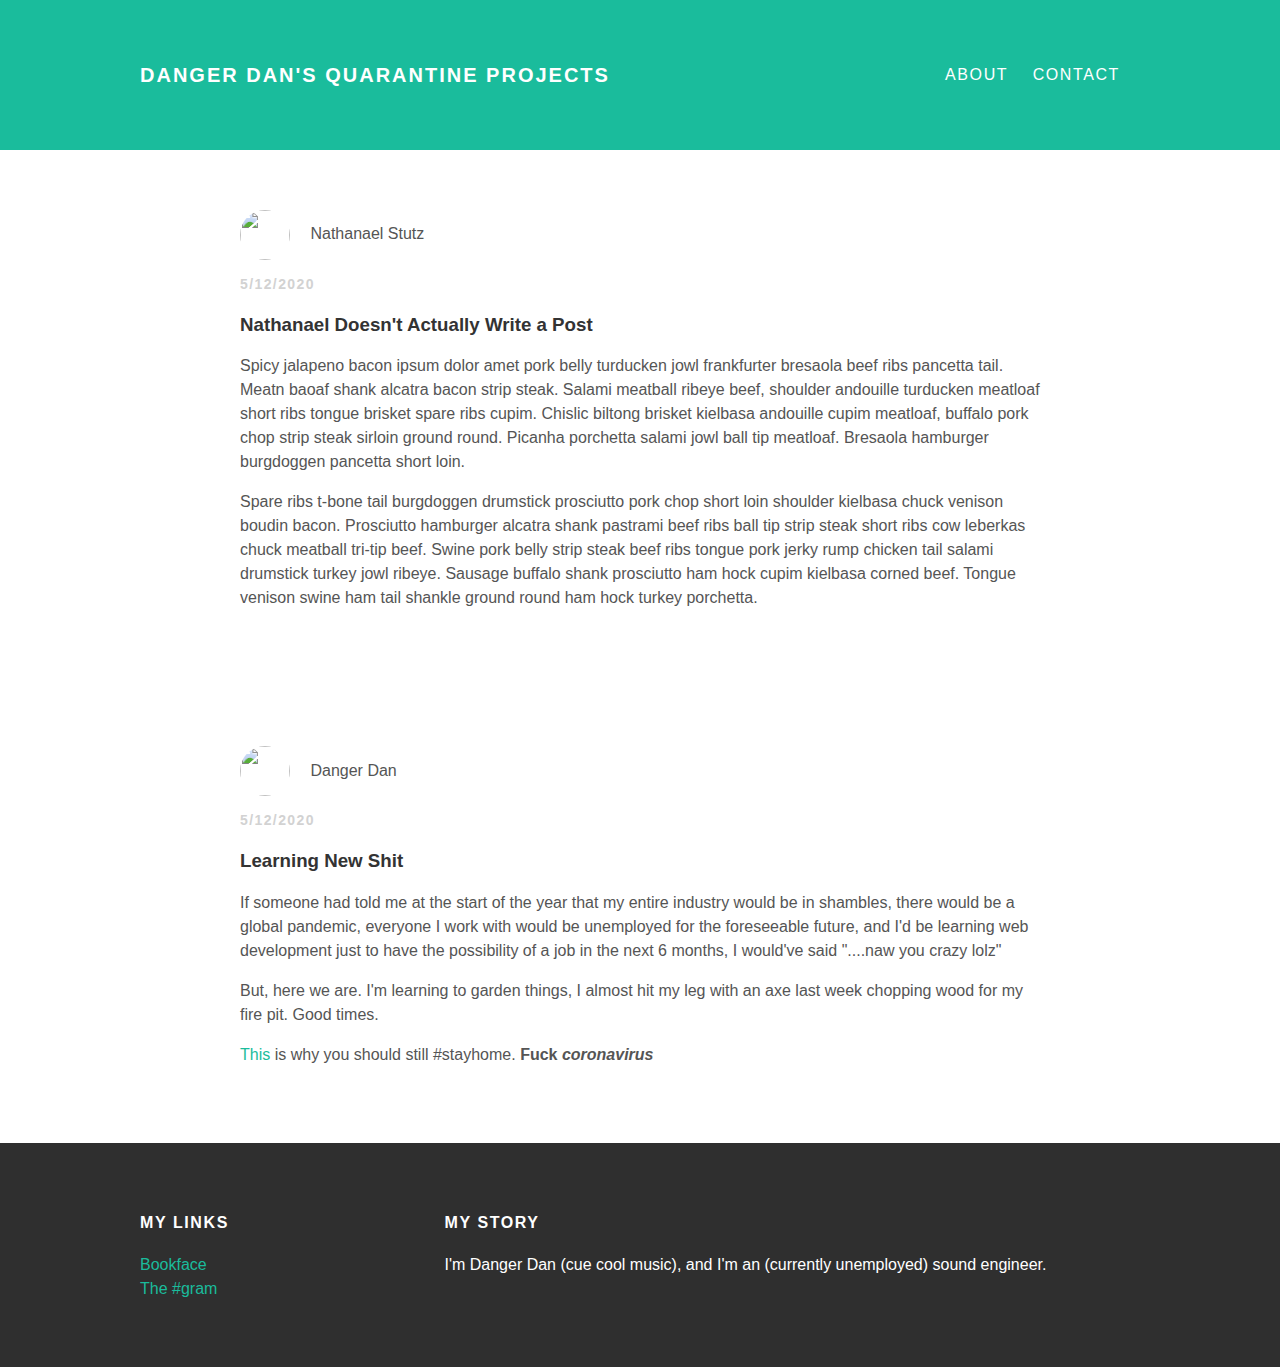
==== index.html @ 2c4bf471 "Update index.html" ====
<!doctype html>

<head>
  <title>Danger Dan's Quarantine Projects</title>
  <link rel="stylesheet" type"text/css" href="styles.css">
</head>

<html>
 <body>
   <div id="header">
    <div class="container">
      <a id="header-title" href="index.html">Danger Dan's Quarantine Projects</a>
      <ul id="header-nav">
        <li><a href="about.html">About</a></li>
        <li><a href="mailto:danoverheim@me.com">Contact</a></li>
    </div>
   </div>

   <div id="content">
     <div class="post-container">
       <div class="post">
         <div class="post-author">
           <img src="/bedroom 3.2.jpg">
           <span>Nathanael Stutz</span>
         </div>
         <p class="post-date">5/12/2020</p>
         <h3 class="pos-title">Nathanael Doesn't Actually Write a Post</h3>
         <p>Spicy jalapeno bacon ipsum dolor amet pork belly turducken jowl
         frankfurter bresaola beef ribs pancetta tail. Meatn baoaf shank alcatra
         bacon strip steak. Salami meatball ribeye beef, shoulder andouille
         turducken meatloaf short ribs tongue brisket spare ribs cupim.
         Chislic biltong brisket kielbasa andouille cupim meatloaf, buffalo
         pork chop strip steak sirloin ground round. Picanha porchetta salami
         jowl ball tip meatloaf. Bresaola hamburger burgdoggen pancetta short
         loin.</p>
         <p>Spare ribs t-bone tail burgdoggen drumstick prosciutto pork chop
         short loin shoulder kielbasa chuck venison boudin bacon. Prosciutto
         hamburger alcatra shank pastrami beef ribs ball tip strip steak short
         ribs cow leberkas chuck meatball tri-tip beef. Swine pork belly strip
         steak beef ribs tongue pork jerky rump chicken tail salami drumstick
         turkey jowl ribeye. Sausage buffalo shank prosciutto ham hock cupim
         kielbasa corned beef. Tongue venison swine ham tail shankle ground
         round ham hock turkey porchetta.</p>
       </div>
     </div>
   </div>

   <div id="content">
     <div class="post-container">
       <div class="post">
         <div class="post-author">
          <img src="/bathroom 3.jpg">
          <span>Danger Dan</span>
         </div>
          <p class="post-date">5/12/2020</p>
          <h3 class="post-title">Learning New Shit</h3>
          <p>If someone had told me at the start of the year that my entire
          industry would be in shambles, there would be a global pandemic,
          everyone I work with would be unemployed for the foreseeable future,
          and I'd be learning web development just to have the possibility of a
          job in the next 6 months, I would've said "....naw you crazy lolz"</p>
          <p>But, here we are. I'm learning to garden things, I almost hit my
          leg with an axe last week chopping wood for my fire pit.
          Good times.</p>
          <p><a href="https://coronavirus.jhu.edu/map.html">This</a>
          is why you should still #stayhome.
          <strong>Fuck</strong><strong> <em>coronavirus</em></strong></p>
       </div>
     </div>
   </div>

   <div id="footer">
     <div class="container">
       <div class="column">
         <h4>My Links</h4>
          <p>
            <a href="https://facebook.com/danoverheim">Bookface</a>
            <br>
            <a href="https://instagram.com/doverheim">The #gram</a>
          </p>
       </div>
       <div class="column">
         <h4>My Story</h4>
          <p>I'm Danger Dan (cue cool music), and I'm an (currently unemployed)
          sound engineer.</p>
       </div>
     </div>
   </div>

 </body>
</html>
---- styles.css ----
@import url(http://googleapis.com/css?family=Montserrat: 400,700);

body {
  color: #555;
  margin: 0;
  font-family:'Montserrat', sans-serif;
}

#header {
  background-color: #1abc9c;
  height: 150px;
  line-height: 150px;
}

#header a {
  color: white;
  text-decoration: none;
  text-transform: uppercase;
  letter-spacing: 0.1em;
}

#header a:hover {
  color: #222;
}

#header-title {
  display: block;
  float: left;
  font-size: 20px;
  font-weight: bold;
}

#header-nav {
  display: block;
  float: right;
  margin-top: 0;
  padding-right: 20px;
}

#header-nav li {
  display: inline;
  padding-left: 20px;
}

.container {
  max-width: 1000px;
  margin: 0 auto;
}

#footer {
  background-color: #2f2f2f;
  padding: 50px 0;
}

#footer h4 {
  color: white;
  text-transform: uppercase;
  letter-spacing: 0.1em;
}

#footer p {
  color: white;
}

.column {
  min-width: 300px;
  display: inline-block;
  vertical-align: top;
}

a {
  color: #1abc9c;
  text-decoration: none;
}

a:hover {
  color: #F6A623;
}

.post {
  max-width: 800px;
  margin: 0 auto;
  padding: 60px 0;
}

.post-author img {
  width: 50px;
  height: 50px;
  vertical-align: middle;
}

.post-author img, .about-author img {
  border-radius: 50%;
}

.post-author span {
  margin-left: 16px;
}

.post-date {
  color: #D2D2D2;
  font-size: 14px;
  font-weight: bold;
  text-transform: uppercase;
  letter-spacing: 0.1em;
}

h1, h2, h3, h4 {
  color: #333;
}

p {
  line-height: 1.5;
}

.post, .about {
  max-width: 800px;
  margin: 0 auto;
  padding: 60px 0;
}

.about {
  text-align: center;
}

.post-container:nth-child(even) {
  background-color: white;
}
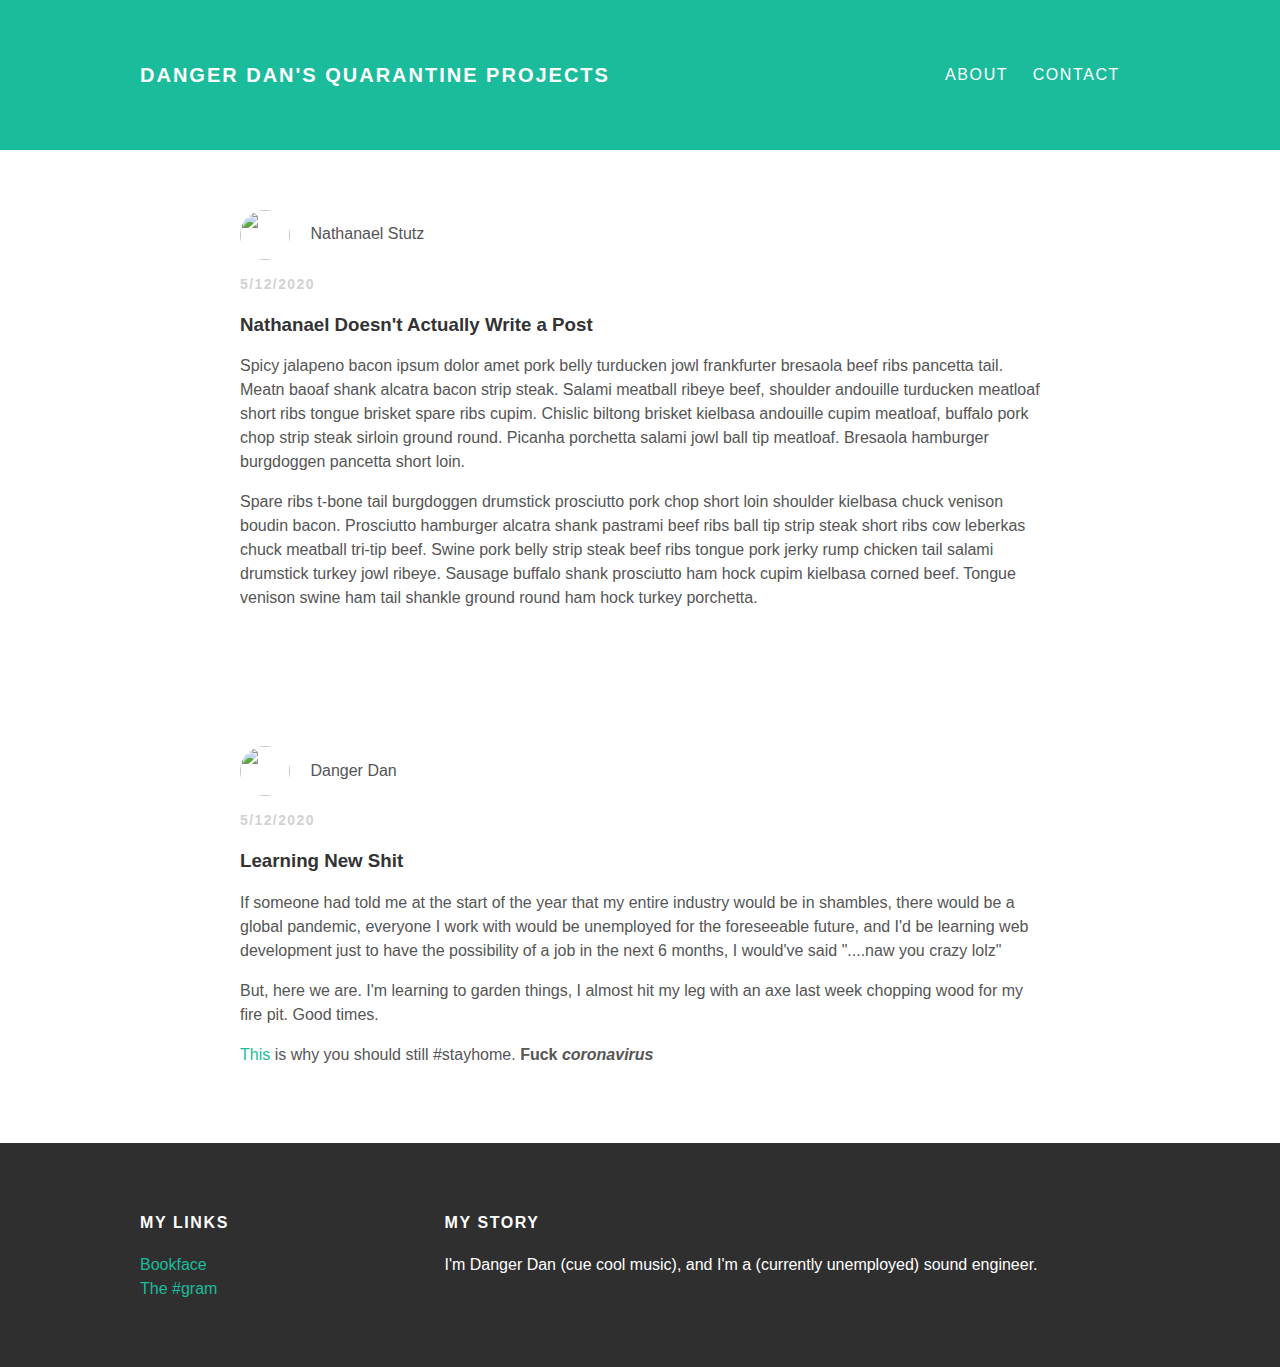
==== commit 7aae30f6: "Update index.html" ====
--- a/index.html
+++ b/index.html
@@ -20,7 +20,7 @@
      <div class="post-container">
        <div class="post">
          <div class="post-author">
-           <img src="/bedroom 3.2.jpg">
+           <img src="bedroom 3.2.png">
            <span>Nathanael Stutz</span>
          </div>
          <p class="post-date">5/12/2020</p>
@@ -49,7 +49,7 @@
      <div class="post-container">
        <div class="post">
          <div class="post-author">
-          <img src="/bathroom 3.jpg">
+          <img src="bathroom 3.png">
           <span>Danger Dan</span>
          </div>
           <p class="post-date">5/12/2020</p>
@@ -81,7 +81,7 @@
        </div>
        <div class="column">
          <h4>My Story</h4>
-          <p>I'm Danger Dan (cue cool music), and I'm an (currently unemployed)
+          <p>I'm Danger Dan (cue cool music), and I'm a (currently unemployed)
           sound engineer.</p>
        </div>
      </div>
